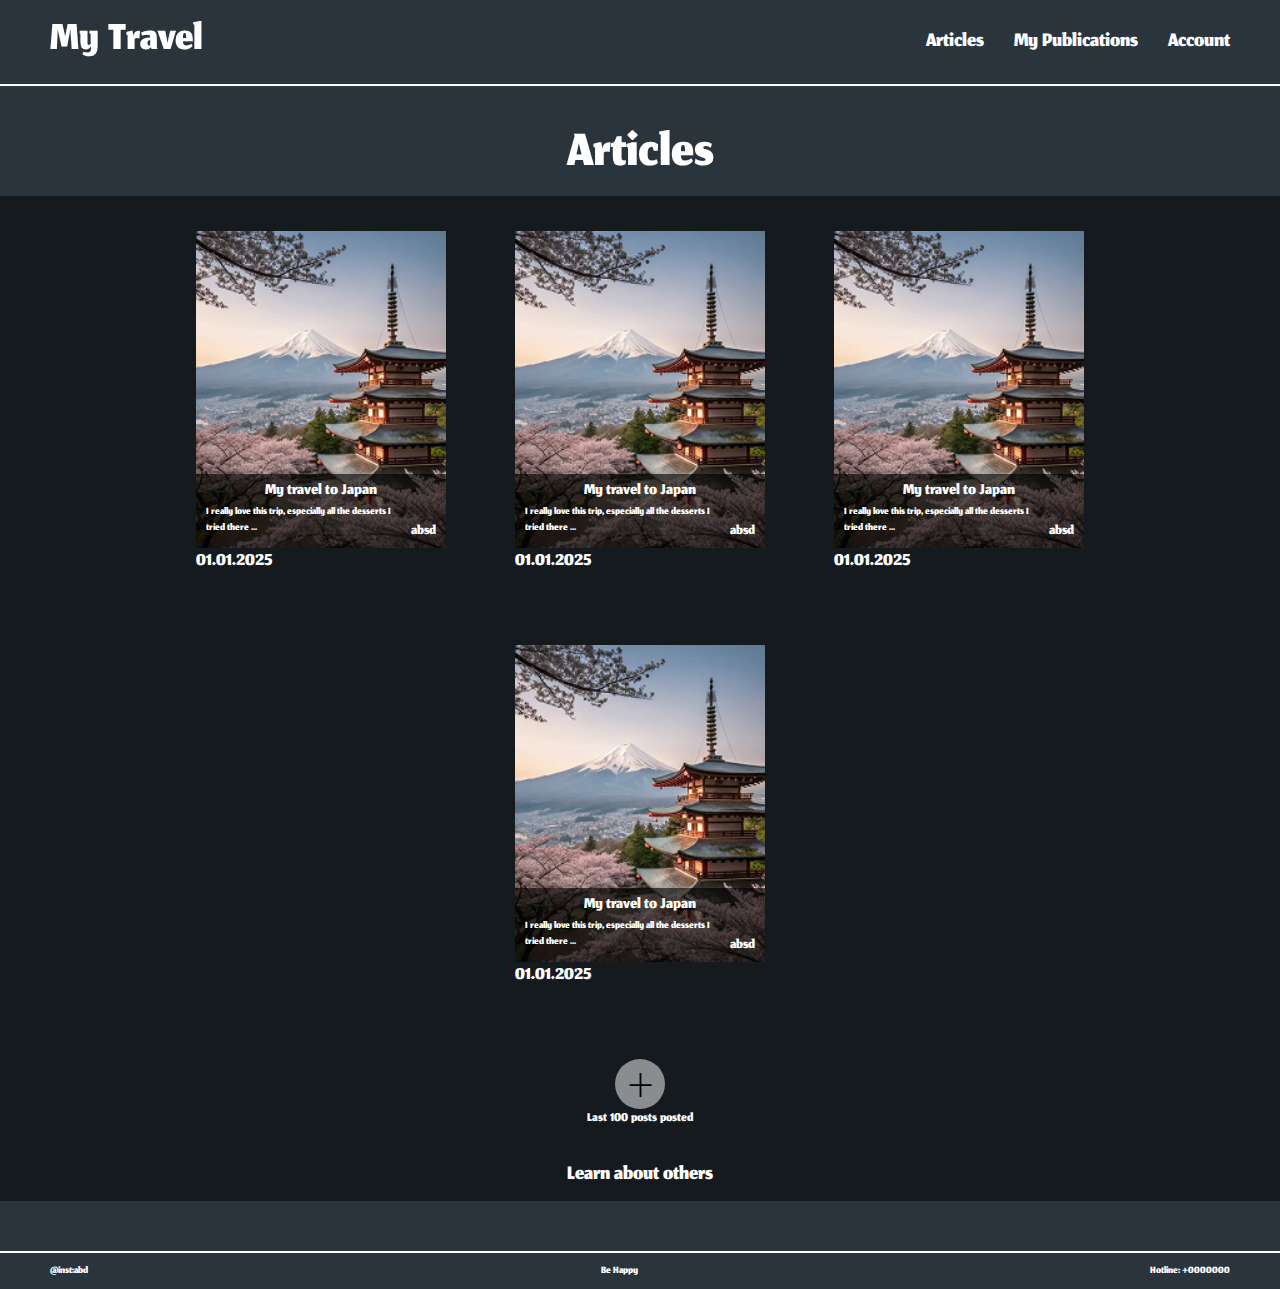
==== articles.html @ 3506fc86 "Add files via upload" ====
<!DOCTYPE html>
<html lang="en">
  <head>
    <meta charset="UTF-8" />
    <meta name="viewport" content="width=device-width, initial-scale=1.0" />
    <link rel="stylesheet" href="style.css" />
    <link rel="stylesheet" href="reset.css" />
    <title>Articles</title>
  </head>
  <body>
    <div class="wrapper">
      <header class="header">
        <div class="container-header">
          <a href="home.html" class="logo-text">My Travel</a>
          <nav class="main-nav">
            <ul class="nav-items">
              <li><a href="articles.html">Articles</a></li>
              <li><a href="publications.html">My Publications</a></li>
              <li><a href="#">Account</a></li>
            </ul>
          </nav>
        </div>
      </header>

      <main class="main-articles">
        <h1 class="main-heading">Articles</h1>

        <section class="section-articles">
          <ul class="articles">
            <li class="article">
              <a href="publication.html">
                <article class="article-content">
                  <div class="article-info">
                    <h2 class="article-header">My travel to Japan</h2>
                    <p class="arcticle-description">
                      I really love this trip, especially all the desserts I
                      tried there ...
                    </p>
                    <p class="article-other">absd</p>
                  </div>
                </article>
                <time class="article-date" datetime="2025-01-01">
                  01.01.2025
                </time>
              </a>
            </li>
            <li class="article">
              <a href="publication.html">
                <article class="article-content">
                  <div class="article-info">
                    <h2 class="article-header">My travel to Japan</h2>
                    <p class="arcticle-description">
                      I really love this trip, especially all the desserts I
                      tried there ...
                    </p>
                    <p class="article-other">absd</p>
                  </div>
                </article>
                <time class="article-date" datetime="2025-01-01">
                  01.01.2025
                </time>
              </a>
            </li>
            <li class="article">
              <a href="publication.html">
                <article class="article-content">
                  <div class="article-info">
                    <h2 class="article-header">My travel to Japan</h2>
                    <p class="arcticle-description">
                      I really love this trip, especially all the desserts I
                      tried there ...
                    </p>
                    <p class="article-other">absd</p>
                  </div>
                </article>
                <time class="article-date" datetime="2025-01-01">
                  01.01.2025
                </time>
              </a>
            </li>
            <li class="article">
              <a href="publication.html">
                <article class="article-content">
                  <div class="article-info">
                    <h2 class="article-header">My travel to Japan</h2>
                    <p class="arcticle-description">
                      I really love this trip, especially all the desserts I
                      tried there ...
                    </p>
                    <p class="article-other">absd</p>
                  </div>
                </article>
                <time class="article-date" datetime="2025-01-01">
                  01.01.2025
                </time>
              </a>
            </li>
            <div class="add-article">
              <button
                type="button"
                class="add-content"
                aria-label="Add new article"
              >
                +
              </button>
              <p>Last 100 posts posted</p>
            </div>
          </ul>
          <div class="learn-about">
            <a href="#">Learn about others</a>
          </div>
        </section>
      </main>

      <footer class="footer">
        <div class="container-footer">
          <p class="social-link">@inst:abd</p>
          <p class="motto">Be Happy</p>
          <p class="contact">Hotline: +0000000</p>
        </div>
      </footer>
    </div>
  </body>
</html>
---- style.css ----
@import url("https://fonts.googleapis.com/css2?family=Fira+Code:wght@700&family=Jomhuria&family=Roboto:ital,wght@0,100;0,300;0,400;0,500;0,700;0,900;1,100;1,300;1,400;1,500;1,700;1,900&display=swap");
@import url("https://fonts.googleapis.com/css2?family=Jua&display=swap");

html,
body {
  height: 100%;
  margin: 0;
}

body {
  font-family: "Jomhuria", sans-serif;
  background: #29343c;
  color: white;
}

.wrapper,
.wrapper-home {
  display: flex;
  flex-direction: column;
  justify-content: space-between;
  min-height: 100vh;
  position: relative;
}

.wrapper-home::before {
  content: "";
  position: absolute;
  top: 0;
  left: 0;
  width: 100%;
  height: 100%;
  background-color: rgba(0, 0, 0, 0.6);
  z-index: 1;
}

.wrapper-home {
  background-image: url("./img/home/home-bg.png");
  background-color: rgba(0, 0, 0, 0.5);
  background-position: top;
  background-size: cover;
  background-repeat: no-repeat;
}

/* -------------------header------------------------ */

.header {
  width: 100%;
  max-width: 1440px;
  margin: 0 auto;
  border-bottom: 2px solid white;
  padding: 10px 0;
  font-weight: 400;
  position: relative;
  z-index: 2;
}

.container-header {
  display: flex;
  justify-content: space-between;
  align-items: center;
  padding: 0 50px;
}

.logo-text {
  font-size: 64px;
}

.nav-items {
  display: flex;
  font-size: 32px;
  gap: 30px;
}

.nav-items a {
  color: white;
  text-decoration: none;
  position: relative;
  padding: 5px 0;
  transition: color 0.3s ease;
}

.nav-items a:hover {
  color: gray;
}

/* -------------------articles------------------------ */

.main-articles {
  flex: 1;
  width: 100%;
  margin: 30px 0;
  font-weight: 400;
  display: flex;
  align-items: center;
  flex-direction: column;
}

.main-heading {
  font-size: 80px;
}

.section-articles {
  background-color: rgba(0, 0, 0, 0.5);
  width: 100%;
  padding: 35px 0 10px 0;
  display: flex;
  align-items: center;
  flex-direction: column;
}

.articles {
  display: flex;
  max-width: 1440px;
  flex-wrap: wrap;
  justify-content: center;
  gap: 69px;
  margin: 0 auto;
  padding: 0 100px;
}

.article {
  width: 250px;
  transition: transform 0.3s ease, box-shadow 0.3s ease;
}

.article:hover {
  transform: scale(1.1);
  box-shadow: 0 10px 20px rgba(0, 0, 0, 0.3);
}

.article-content {
  background-image: url("./img/articles/article.png");
  background-position: center;
  background-size: cover;
  background-repeat: no-repeat;
  width: 250px;
  height: 317px;
  display: flex;
  flex-direction: column;
  justify-content: end;
  transition: all 0.3s ease;
}

.article-info {
  background-color: rgba(0, 0, 0, 0.6);
  padding: 5px 10px;
  transition: background-color 0.3s ease;
}

.article:hover .article-info {
  background-color: rgba(0, 0, 0, 0.8);
}

.article-header {
  text-align: center;
  font-size: 25px;
  transition: color 0.3s ease;
}

.arcticle-description {
  overflow: hidden;
  text-overflow: ellipsis;
  width: 200px;
  font-size: 16px;
}

.article-other {
  margin-top: -15px;
  text-align: right;
  font-size: 22px;
}

.article-date {
  margin-top: 5px;
  font-size: 28px;
}

.learn-about {
  margin-top: 30px;
  font-size: 32px;
}

/* -------------------publication------------------------ */

.main-publication {
  max-width: 900px;
  margin: 0 auto;
  position: relative;
  z-index: 2;
}

.publication-container {
  width: 100%;
  padding: 20px 64px 120px 32px;
  background-color: rgba(0, 0, 0, 0.7);
  display: flex;
  flex-direction: column;
  align-items: center;
  justify-content: center;
  margin-top: 20px;
}

.publication-header {
  font-size: 80px;
}

.publication-info {
  display: flex;
  gap: 23px;
  align-items: flex-start;
}

.publication-img {
  flex-shrink: 0;
}

.publication-img > img {
  width: 280px;
  height: 350px;
  box-shadow: 0 5px 15px rgba(0, 0, 0, 0.3);
}

.publication-description {
  flex: 1;
  font-size: 25px;
  text-align: justify;
}

/* -------------------footer------------------------ */

.footer {
  width: 100%;
  max-width: 1440px;
  margin: 20px auto 0 auto;
  border-top: 2px solid white;
  padding: 10px 0;
  font-weight: 400;
  position: relative;
  z-index: 2;
}

.container-footer {
  display: flex;
  justify-content: space-between;
  align-items: center;
  padding: 0 50px;
}

.inst,
.hotline {
  width: 160px;
  font-size: 32px;
}

.happy {
  font-size: 48px;
}

/* -------------------gallery------------------------ */

.main-gallery {
  flex: 1;
  display: flex;
  flex-direction: column;
  justify-content: center;
  align-items: center;
  padding: 20px 0;
  width: 100%;
}

.section-gallery {
  background-color: rgba(0, 0, 0, 0.5);
  width: 100%;
  display: flex;
  justify-content: center;
  padding: 40px 0;
}

.gallery {
  padding: 0 20px;
  width: 100%;
  display: flex;
  flex-wrap: wrap;
  gap: 20px;
  max-width: 1200px;
  justify-content: center;
}

.gallery-item {
  flex: 1;
  min-width: 250px;
  max-width: 300px;
  height: 250px;
  overflow: hidden;
  box-shadow: 0 4px 8px rgba(0, 0, 0, 0.3);
  transition: transform 0.3s ease, box-shadow 0.3s ease;
  position: relative;
}

.gallery-item.wide {
  min-width: 400px;
  max-width: 600px;
}

.gallery-item:hover {
  transform: translateY(-5px);
  box-shadow: 0 8px 16px rgba(0, 0, 0, 0.4);
}

.gallery-item img {
  width: 100%;
  height: 100%;
  object-fit: cover;
  transition: transform 0.3s ease;
}

.gallery-buttons {
  position: absolute;
  bottom: 0;
  left: 0;
  right: 0;
  display: flex;
  justify-content: space-between;
  padding: 10px;
  background-color: rgba(0, 0, 0, 0.6);
  opacity: 0;
  transition: opacity 0.3s ease;
}

.gallery-item:hover .gallery-buttons {
  opacity: 1;
}

.gallery-btn {
  padding: 0 10px;
  border: none;
  border-radius: 4px;
  color: white;
  font-family: "Jomhuria", sans-serif;
  font-size: 24px;
  cursor: pointer;
  transition: all 0.2s ease;
}

.gallery-btn:hover {
  color: gray;
}

.add-publication {
  width: 20%;
  display: flex;
  justify-content: center;
  align-items: center;
}

.add-content {
  background-color: rgba(255, 255, 255, 0.5);
  font-family: "Roboto", sans-serif;
  font-weight: 200;
  font-size: 45px;
  padding: 10px;
  border-radius: 25px;
  width: 50px;
  height: 50px;
  display: flex;
  justify-content: center;
  align-items: center;
  color: black;
  cursor: pointer;
  transition: all 0.3s ease;
}

.add-content:hover {
  background-color: rgba(255, 255, 255, 0.7);
}

.add-article {
  width: 100%;
  display: flex;
  flex-direction: column;
  text-align: center;
  font-size: 20px;
  justify-content: center;
  align-items: center;
}

/* -------------------home------------------------ */

.main-home {
  flex: 1;
  display: flex;
  justify-content: center;
  align-items: center;
  position: relative;
  z-index: 2;
}

.home-content {
  text-align: center;
  transform: translateY(-50px);
}

.home-title {
  font-family: "Jua", sans-serif;
  font-size: 180px;
  line-height: 1;
  text-shadow: 2px 2px 10px rgba(0, 0, 0, 0.3);
  margin-bottom: 0;
}

.home-subtitle {
  font-family: "Jua", sans-serif;
  font-size: 64px;
  margin-top: -20px;
  margin-bottom: 40px;
  text-shadow: 2px 2px 10px rgba(0, 0, 0, 0.3);
}

.home-button {
  color: black;
  font-family: "Jomhuria", sans-serif;
  font-size: 48px;
  background-color: white;
  padding: 5px 60px;
  border-radius: 50px;
  cursor: pointer;
  transition: all 0.3s ease;
}

.home-button:hover {
  transform: translateY(-5px);
  box-shadow: 0 5px 15px rgba(0, 0, 0, 0.3);
}

.home-button:active {
  transform: translateY(0);
}

/* -------------------media queries------------------------ */

@media screen and (max-width: 1200px) {

  .articles {
    gap: 40px;
    padding: 0 20px;
  }

  .gallery {
    gap: 15px;
  }

  .gallery-item.wide {
    min-width: 350px;
    max-width: 500px;
  }
}

@media screen and (max-width: 992px) {
  .container-header {
    padding: 0 30px;
  }

  .logo-text {
    font-size: 48px;
  }

  .nav-items {
    font-size: 28px;
    gap: 20px;
  }

  .home-title {
    font-size: 140px;
  }

  .home-subtitle {
    font-size: 48px;
  }

  .publication-container {
    padding: 20px 32px 80px;
  }

  .publication-info {
    flex-direction: column;
    align-items: center;
    gap: 30px;
  }

  .publication-description {
    text-align: center;
  }
}

@media screen and (max-width: 768px) {
  .container-header {
    flex-direction: column;
    gap: 15px;
  }

  .home-title {
    font-size: 100px;
  }

  .home-subtitle {
    font-size: 36px;
    margin-top: -10px;
  }

  .home-button {
    font-size: 36px;
    padding: 5px 40px;
  }

  .main-heading {
    font-size: 60px;
  }

  .publication-header {
    font-size: 60px;
  }

  .publication-img > img {
    width: 240px;
    height: 300px;
  }

  .publication-description {
    font-size: 20px;
  }

  .container-footer {
    padding: 0 30px;
  }

  .inst,
  .hotline {
    font-size: 24px;
    width: auto;
  }

  .happy {
    font-size: 36px;
  }
}

@media screen and (max-width: 576px) {
  .home-title {
    font-size: 80px;
  }

  .home-subtitle {
    font-size: 28px;
    margin-top: -5px;
  }

  .home-button {
    font-size: 32px;
    padding: 5px 30px;
  }

  .nav-items {
    font-size: 24px;
    gap: 15px;
  }

  .article {
    width: 100%;
    max-width: 300px;
  }

  .article-content {
    width: 100%;
  }

  .gallery-item {
    min-width: 200px;
    height: 200px;
  }

  .gallery-item.wide {
    min-width: 200px;
    max-width: 100%;
  }

  .container-footer {
    flex-direction: column;
    gap: 10px;
    text-align: center;
  }
}

@media screen and (max-width: 400px) {
  .home-title {
    font-size: 60px;
  }

  .home-subtitle {
    font-size: 24px;
  }

  .nav-items {
    flex-direction: column;
    align-items: center;
    gap: 10px;
  }

  .publication-img > img {
    width: 200px;
    height: 250px;
  }
}
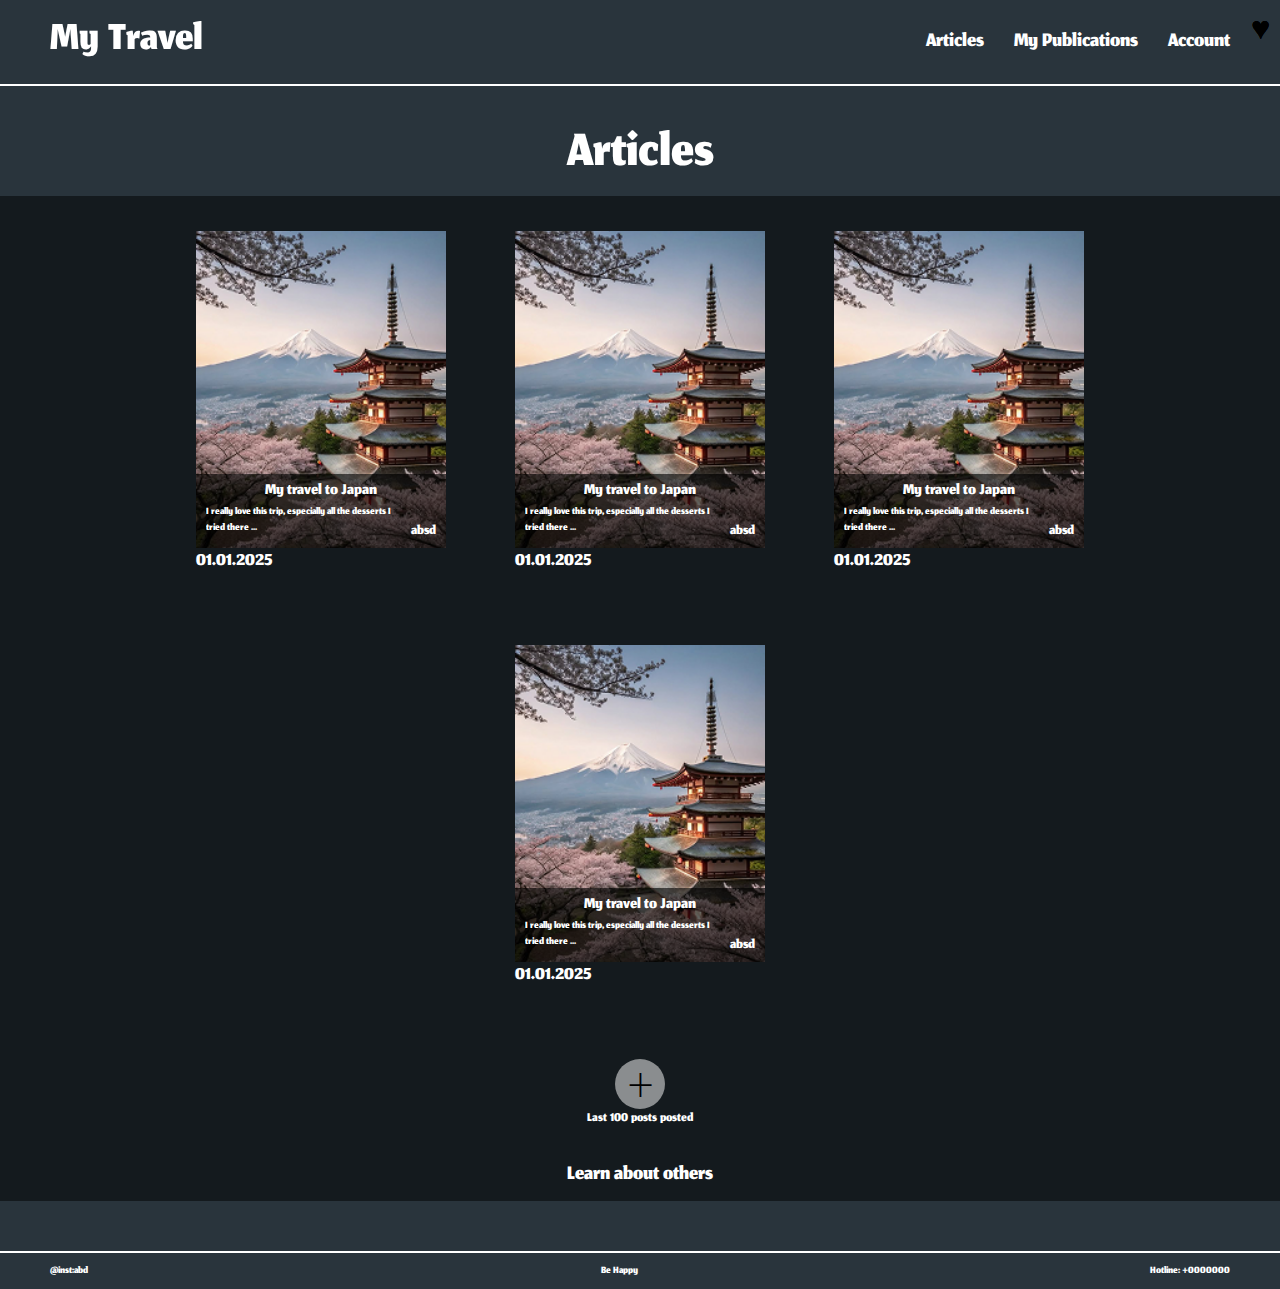
==== commit 6b5c5840: "Update articles.html" ====
--- a/articles.html
+++ b/articles.html
@@ -11,7 +11,7 @@
     <div class="wrapper">
       <header class="header">
         <div class="container-header">
-          <a href="home.html" class="logo-text">My Travel</a>
+          <a href="index.html" class="logo-text">My Travel</a>
           <nav class="main-nav">
             <ul class="nav-items">
               <li><a href="articles.html">Articles</a></li>
@@ -31,10 +31,34 @@
               <a href="publication.html">
                 <article class="article-content">
                   <div class="article-info">
+                    <div class="heart-container">
+                      <input type="checkbox" id="heart1" class="heart-checkbox">
+                      <label for="heart1" class="heart-label">♥</label>
+                    </div>
                     <h2 class="article-header">My travel to Japan</h2>
                     <p class="arcticle-description">
-                      I really love this trip, especially all the desserts I
-                      tried there ...
+                      I really love this trip, especially all the desserts I tried there ...
+                    </p>
+                    <p class="article-other">absd</p>
+                  </div>
+                </article>
+                <time class="article-date" datetime="2025-01-01">
+                  01.01.2025
+                </time>
+              </a>
+            </li>            
+            
+            <li class="article">
+              <a href="publication.html">
+                <article class="article-content">
+                  <div class="article-info">
+                    <div class="heart-container">
+                      <input type="checkbox" id="heart2" class="heart-checkbox">
+                      <label for="heart2" class="heart-label">♥</label>
+                    </div>
+                    <h2 class="article-header">My travel to Japan</h2>
+                    <p class="arcticle-description">
+                      I really love this trip, especially all the desserts I tried there ...
                     </p>
                     <p class="article-other">absd</p>
                   </div>
@@ -44,14 +68,18 @@
                 </time>
               </a>
             </li>
+            
             <li class="article">
               <a href="publication.html">
                 <article class="article-content">
                   <div class="article-info">
+                    <div class="heart-container">
+                      <input type="checkbox" id="heart3" class="heart-checkbox">
+                      <label for="heart3" class="heart-label">♥</label>
+                    </div>
                     <h2 class="article-header">My travel to Japan</h2>
                     <p class="arcticle-description">
-                      I really love this trip, especially all the desserts I
-                      tried there ...
+                      I really love this trip, especially all the desserts I tried there ...
                     </p>
                     <p class="article-other">absd</p>
                   </div>
@@ -61,14 +89,18 @@
                 </time>
               </a>
             </li>
+            
             <li class="article">
               <a href="publication.html">
                 <article class="article-content">
                   <div class="article-info">
+                    <div class="heart-container">
+                      <input type="checkbox" id="heart4" class="heart-checkbox">
+                      <label for="heart4" class="heart-label">♥</label>
+                    </div>
                     <h2 class="article-header">My travel to Japan</h2>
                     <p class="arcticle-description">
-                      I really love this trip, especially all the desserts I
-                      tried there ...
+                      I really love this trip, especially all the desserts I tried there ...
                     </p>
                     <p class="article-other">absd</p>
                   </div>
@@ -78,23 +110,7 @@
                 </time>
               </a>
             </li>
-            <li class="article">
-              <a href="publication.html">
-                <article class="article-content">
-                  <div class="article-info">
-                    <h2 class="article-header">My travel to Japan</h2>
-                    <p class="arcticle-description">
-                      I really love this trip, especially all the desserts I
-                      tried there ...
-                    </p>
-                    <p class="article-other">absd</p>
-                  </div>
-                </article>
-                <time class="article-date" datetime="2025-01-01">
-                  01.01.2025
-                </time>
-              </a>
-            </li>
+            
             <div class="add-article">
               <button
                 type="button"
--- a/style.css
+++ b/style.css
@@ -178,6 +178,28 @@
 .learn-about {
   margin-top: 30px;
   font-size: 32px;
+}
+
+.heart-container {
+  position: absolute;
+  top: 10px;
+  right: 10px;
+}
+
+.heart-checkbox {
+  display: none; 
+}
+
+.heart-label {
+  font-size: 32px; 
+  cursor: pointer;
+  user-select: none;
+  color: black; 
+  transition: color 0.3s ease;
+}
+
+.heart-checkbox:checked + .heart-label {
+  color: red; 
 }
 
 /* -------------------publication------------------------ */
@@ -573,6 +595,19 @@
     width: 100%;
   }
 
+  .heart-icon {
+    top: 10px;
+    right: -100px; /* Збільшене значення для зміщення праворуч */
+    font-size: 124px;
+    color: red;
+    cursor: pointer;
+    transition: transform 0.3s ease;
+  }  
+  
+  .heart-icon:hover {
+    transform: scale(1.2);
+  }
+
   .gallery-item {
     min-width: 200px;
     height: 200px;
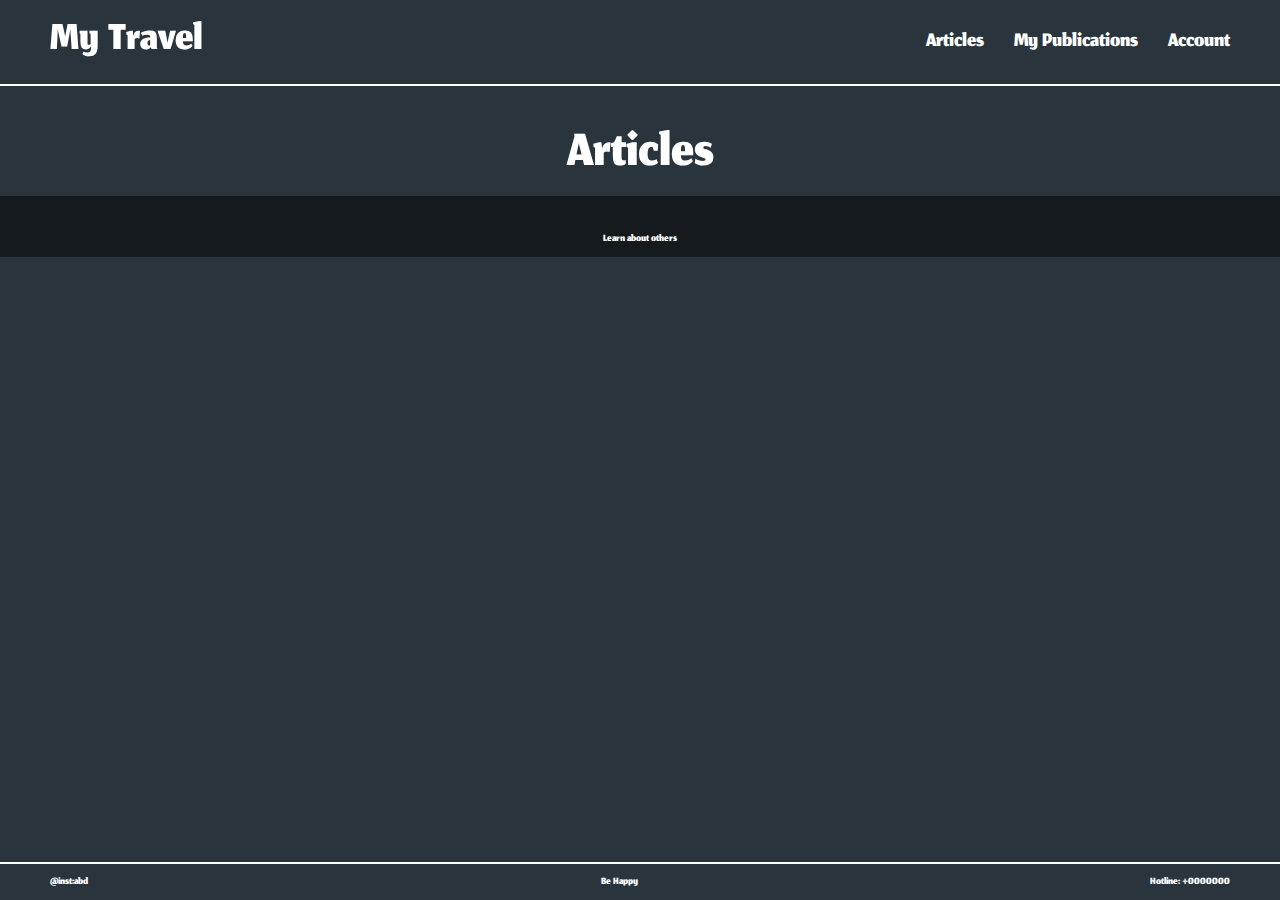
==== commit 1f6f53b4: "Update articles.html" ====
--- a/articles.html
+++ b/articles.html
@@ -26,102 +26,7 @@
         <h1 class="main-heading">Articles</h1>
 
         <section class="section-articles">
-          <ul class="articles">
-            <li class="article">
-              <a href="publication.html">
-                <article class="article-content">
-                  <div class="article-info">
-                    <div class="heart-container">
-                      <input type="checkbox" id="heart1" class="heart-checkbox">
-                      <label for="heart1" class="heart-label">♥</label>
-                    </div>
-                    <h2 class="article-header">My travel to Japan</h2>
-                    <p class="arcticle-description">
-                      I really love this trip, especially all the desserts I tried there ...
-                    </p>
-                    <p class="article-other">absd</p>
-                  </div>
-                </article>
-                <time class="article-date" datetime="2025-01-01">
-                  01.01.2025
-                </time>
-              </a>
-            </li>            
-            
-            <li class="article">
-              <a href="publication.html">
-                <article class="article-content">
-                  <div class="article-info">
-                    <div class="heart-container">
-                      <input type="checkbox" id="heart2" class="heart-checkbox">
-                      <label for="heart2" class="heart-label">♥</label>
-                    </div>
-                    <h2 class="article-header">My travel to Japan</h2>
-                    <p class="arcticle-description">
-                      I really love this trip, especially all the desserts I tried there ...
-                    </p>
-                    <p class="article-other">absd</p>
-                  </div>
-                </article>
-                <time class="article-date" datetime="2025-01-01">
-                  01.01.2025
-                </time>
-              </a>
-            </li>
-            
-            <li class="article">
-              <a href="publication.html">
-                <article class="article-content">
-                  <div class="article-info">
-                    <div class="heart-container">
-                      <input type="checkbox" id="heart3" class="heart-checkbox">
-                      <label for="heart3" class="heart-label">♥</label>
-                    </div>
-                    <h2 class="article-header">My travel to Japan</h2>
-                    <p class="arcticle-description">
-                      I really love this trip, especially all the desserts I tried there ...
-                    </p>
-                    <p class="article-other">absd</p>
-                  </div>
-                </article>
-                <time class="article-date" datetime="2025-01-01">
-                  01.01.2025
-                </time>
-              </a>
-            </li>
-            
-            <li class="article">
-              <a href="publication.html">
-                <article class="article-content">
-                  <div class="article-info">
-                    <div class="heart-container">
-                      <input type="checkbox" id="heart4" class="heart-checkbox">
-                      <label for="heart4" class="heart-label">♥</label>
-                    </div>
-                    <h2 class="article-header">My travel to Japan</h2>
-                    <p class="arcticle-description">
-                      I really love this trip, especially all the desserts I tried there ...
-                    </p>
-                    <p class="article-other">absd</p>
-                  </div>
-                </article>
-                <time class="article-date" datetime="2025-01-01">
-                  01.01.2025
-                </time>
-              </a>
-            </li>
-            
-            <div class="add-article">
-              <button
-                type="button"
-                class="add-content"
-                aria-label="Add new article"
-              >
-                +
-              </button>
-              <p>Last 100 posts posted</p>
-            </div>
-          </ul>
+          <ul class="articles"></ul>
           <div class="learn-about">
             <a href="#">Learn about others</a>
           </div>
@@ -136,5 +41,6 @@
         </div>
       </footer>
     </div>
+    <script src="script.js"></script>
   </body>
 </html>
--- a/style.css
+++ b/style.css
@@ -139,6 +139,7 @@
   flex-direction: column;
   justify-content: end;
   transition: all 0.3s ease;
+  position: relative; 
 }
 
 .article-info {
@@ -157,29 +158,6 @@
   transition: color 0.3s ease;
 }
 
-.arcticle-description {
-  overflow: hidden;
-  text-overflow: ellipsis;
-  width: 200px;
-  font-size: 16px;
-}
-
-.article-other {
-  margin-top: -15px;
-  text-align: right;
-  font-size: 22px;
-}
-
-.article-date {
-  margin-top: 5px;
-  font-size: 28px;
-}
-
-.learn-about {
-  margin-top: 30px;
-  font-size: 32px;
-}
-
 .heart-container {
   position: absolute;
   top: 10px;
@@ -191,15 +169,20 @@
 }
 
 .heart-label {
-  font-size: 32px; 
+  font-size: 32px;
   cursor: pointer;
   user-select: none;
-  color: black; 
+  color: black;
   transition: color 0.3s ease;
+  display: none; 
+}
+
+.heart-checkbox + .heart-label {
+  display: inline;
 }
 
 .heart-checkbox:checked + .heart-label {
-  color: red; 
+  color: red;
 }
 
 /* -------------------publication------------------------ */
